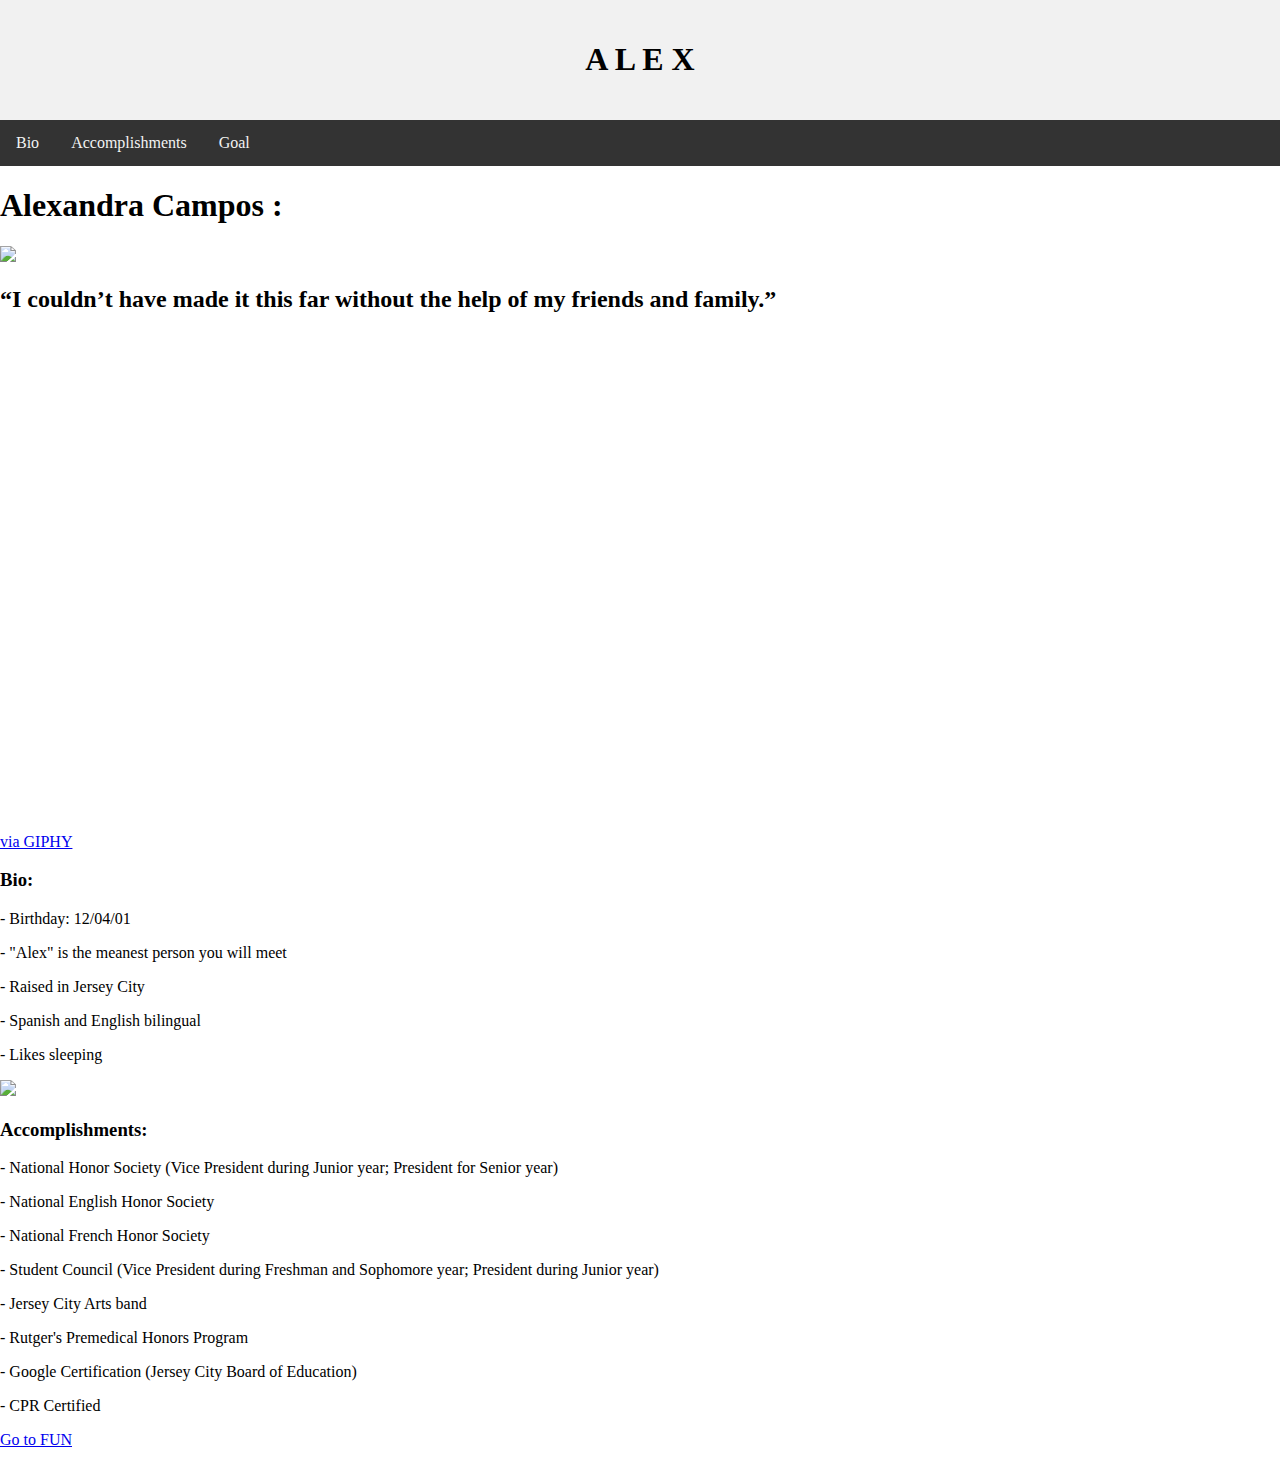
==== index.html @ baaabfd8 "Update and rename Index.html to index.html" ====
<!DOCTYPE html>
<html>
  <link rel="stylesheet" href = "styles.css">
  <html lang="en">
  <head>
  <title>CSS Website Layout</title>
  <meta charset="utf-8">
  <meta name="viewport" content="width=device-width, initial-scale=1">
  <style>
  * {
    box-sizing: border-box;
  }

  body {
    margin: 0;
  }

  /* Style the header */
  .header {
    background-color: #f1f1f1;
    padding: 20px;
    text-align: center;
  }

  /* Style the top navigation bar */
  .topnav {
    overflow: hidden;
    background-color: #333;
  }

  /* Style the topnav links */
  .topnav a {
    float: left;
    display: block;
    color: #f2f2f2;
    text-align: center;
    padding: 14px 16px;
    text-decoration: none;
  }

  /* Change color on hover */
  .topnav a:hover {
    background-color: #ddd;
    color: black;
  }
  </style>
  </head>
  <body>

  <div class="header">
    <h1>A L E X</h1>
  </div>

  <div class="topnav">
    <a href="#">Bio</a>
    <a href="#">Accomplishments</a>
    <a href="#">Goal</a>
  </div>

  </body>
  </html>
<header>
<h1>
  <strong>
    Alexandra Campos :
  </strong>
</h1>
</header>
<img src="alex+friends.jpg">

  <h2>
    “I couldn’t have made it this far without the help of my friends and family.”
  </h2>

<iframe src="https://giphy.com/embed/DAGBaLhUEp0TS" width="351" height="480" frameBorder="0" class="giphy-embed" allowFullScreen></iframe><p><a href="https://giphy.com/gifs/cute-kawaii-DAGBaLhUEp0TS">via GIPHY</a></p>
<h3>
  Bio:
</h3>

  <body>
  <p>
      - Birthday: 12/04/01
  </p>
  <p>
      - "Alex" is the meanest person you will meet
  </p>
  <p>
      - Raised in Jersey City
  </p>
  <p>
      - Spanish and English bilingual
  </p>
  <p>
      - Likes sleeping
  </p>
</body>

<img src="alex+jaden.jpg">

<h3>
  Accomplishments:
</h3>


<body>
  <p>
    - National Honor Society (Vice President during Junior year; President for Senior year)
  </p>
  <p>
    - National English Honor Society
  </p>
  <p>
    - National French Honor Society
  </p>
  <p>
    - Student Council (Vice President during Freshman and Sophomore year; President during Junior year)
  </p>
  <p>
    - Jersey City Arts band
  </p>
  <p>
    - Rutger's Premedical Honors Program
  </p>
  <p>
    - Google Certification (Jersey City Board of Education)
  </p>
  <p>
    - CPR Certified
  </p>
  <p>

</body>


</html>

<a href="https://www.youtube.com/watch?v=B-udfiFZcko">Go to FUN</a>
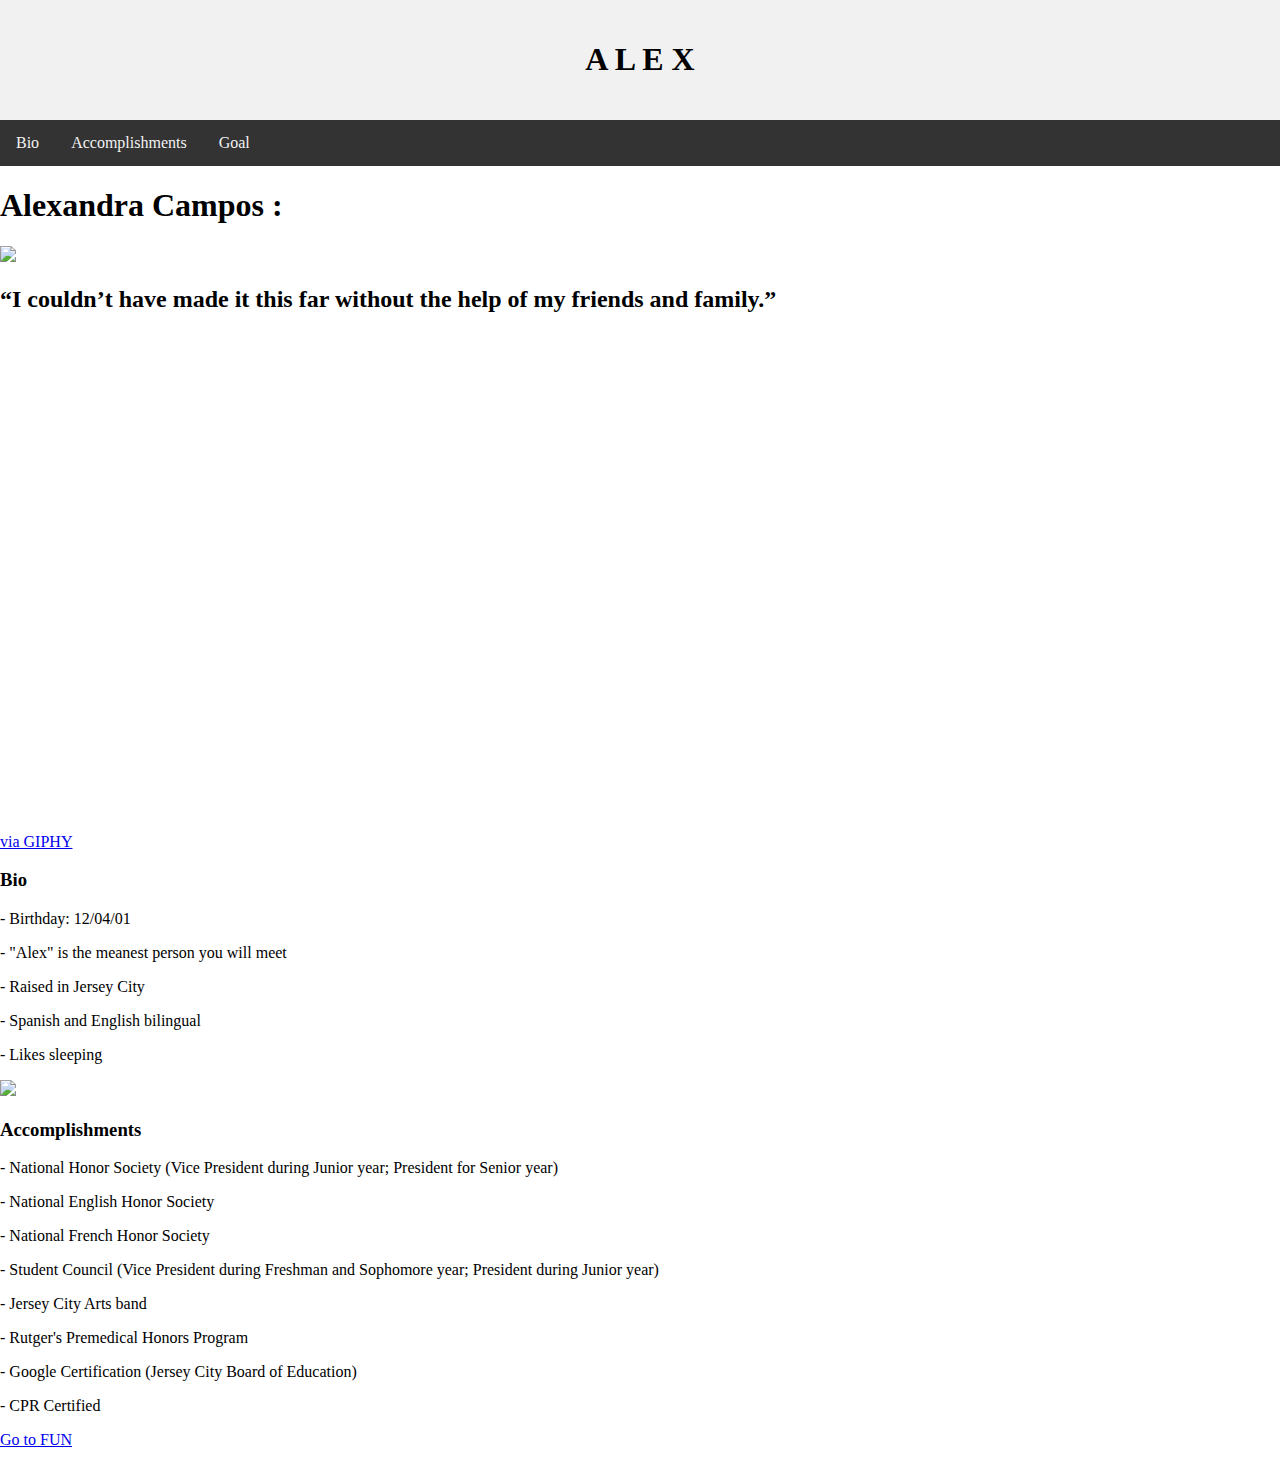
==== commit 822da219: "Update index.html" ====
--- a/index.html
+++ b/index.html
@@ -53,9 +53,9 @@
   </div>
 
   <div class="topnav">
-    <a href="#">Bio</a>
-    <a href="#">Accomplishments</a>
-    <a href="#">Goal</a>
+    <a href="#Bio">Bio</a>
+    <a href="#Accomplishments">Accomplishments</a>
+    <a href="#Goal">Goal</a>
   </div>
 
   </body>
@@ -74,9 +74,7 @@
   </h2>
 
 <iframe src="https://giphy.com/embed/DAGBaLhUEp0TS" width="351" height="480" frameBorder="0" class="giphy-embed" allowFullScreen></iframe><p><a href="https://giphy.com/gifs/cute-kawaii-DAGBaLhUEp0TS">via GIPHY</a></p>
-<h3>
-  Bio:
-</h3>
+ <h3 id=“Bio” > Bio </h3>
 
   <body>
   <p>
@@ -98,9 +96,7 @@
 
 <img src="alex+jaden.jpg">
 
-<h3>
-  Accomplishments:
-</h3>
+<h3 id=“Accomplishments” > Accomplishments </h3>
 
 
 <body>
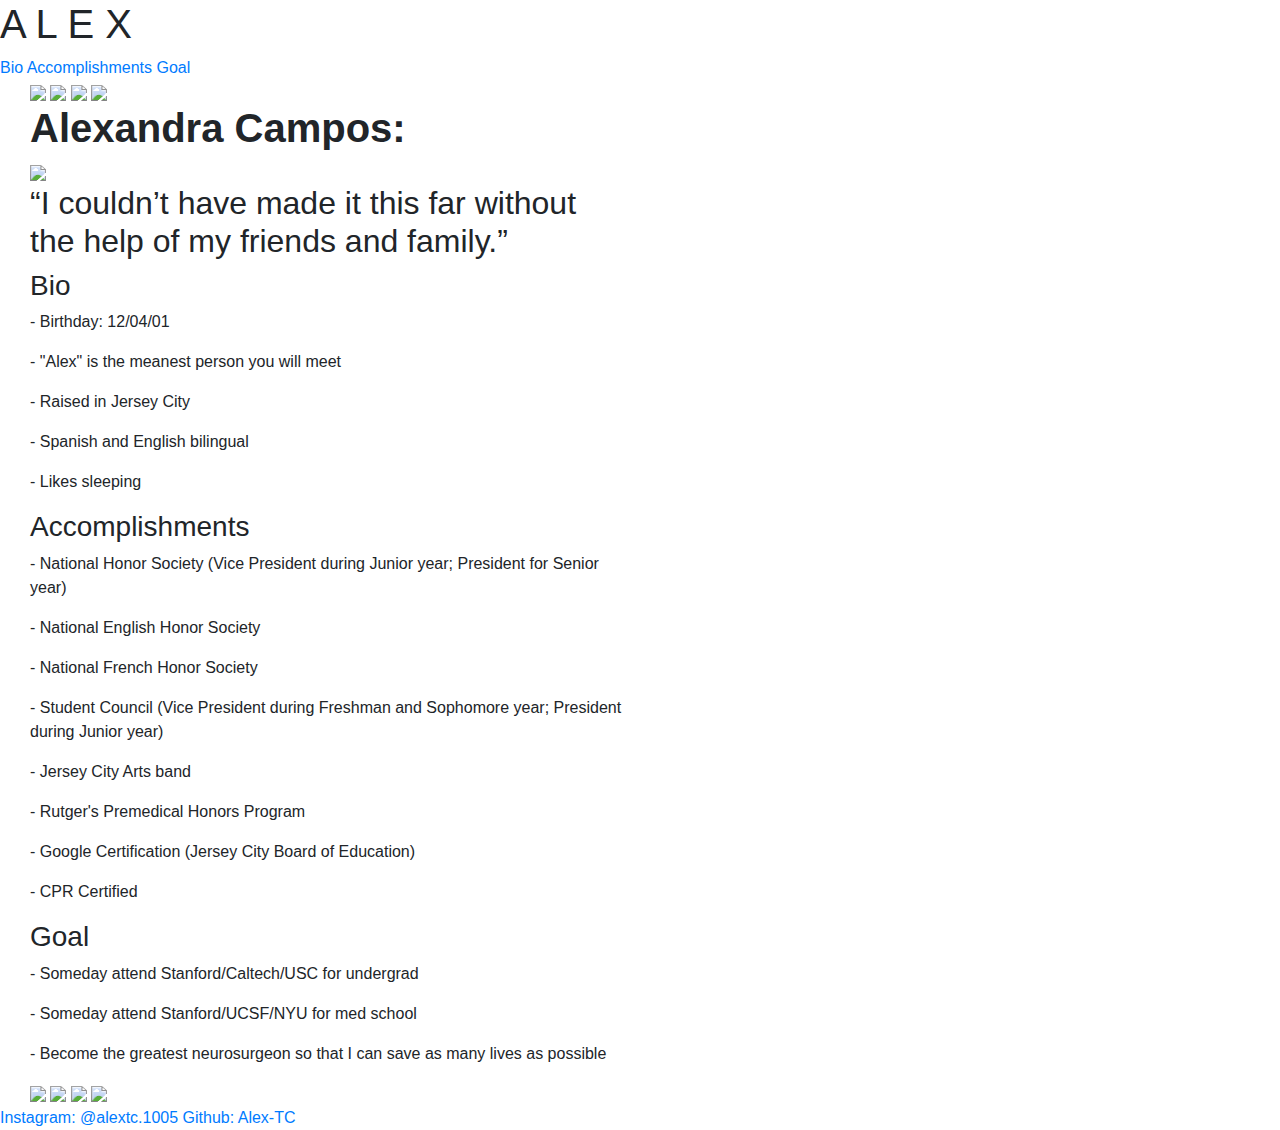
==== commit 1385c01b: "Website update" ====
--- a/index.html
+++ b/index.html
@@ -1,52 +1,20 @@
-
 <!DOCTYPE html>
-<html>
-  <link rel="stylesheet" href = "styles.css">
-  <html lang="en">
-  <head>
-  <title>CSS Website Layout</title>
+<html lang="en">
+<!-- only need 1 head -->
+<!-- used strapboot for columns -->
+<head>
+  <title>Alex</title>
   <meta charset="utf-8">
   <meta name="viewport" content="width=device-width, initial-scale=1">
-  <style>
-  * {
-    box-sizing: border-box;
-  }
+  <link href="https://fonts.googleapis.com/css?family=Darker+Grotesque&display=swap" rel="stylesheet">
+  <link rel="stylesheet" href="https://stackpath.bootstrapcdn.com/bootstrap/4.3.1/css/bootstrap.min.css"
+    integrity="sha384-ggOyR0iXCbMQv3Xipma34MD+dH/1fQ784/j6cY/iJTQUOhcWr7x9JvoRxT2MZw1T" crossorigin="anonymous">
+  <link rel="stylesheet" href="styles.css">
 
-  body {
-    margin: 0;
-  }
 
-  /* Style the header */
-  .header {
-    background-color: #f1f1f1;
-    padding: 20px;
-    text-align: center;
-  }
-
-  /* Style the top navigation bar */
-  .topnav {
-    overflow: hidden;
-    background-color: #333;
-  }
-
-  /* Style the topnav links */
-  .topnav a {
-    float: left;
-    display: block;
-    color: #f2f2f2;
-    text-align: center;
-    padding: 14px 16px;
-    text-decoration: none;
-  }
-
-  /* Change color on hover */
-  .topnav a:hover {
-    background-color: #ddd;
-    color: black;
-  }
-  </style>
-  </head>
-  <body>
+</head>
+<!-- only need 1 body -->
+<body>
 
   <div class="header">
     <h1>A L E X</h1>
@@ -58,77 +26,109 @@
     <a href="#Goal">Goal</a>
   </div>
 
-  </body>
-  </html>
-<header>
-<h1>
-  <strong>
-    Alexandra Campos :
-  </strong>
-</h1>
-</header>
-<img src="alex+friends.jpg">
+<!-- bootstrap container -->
+  <div class="container-fluid">
 
-  <h2>
-    “I couldn’t have made it this far without the help of my friends and family.”
-  </h2>
+<!-- assets on left side, limited to 4 photos-->
+    <div class="col-3 left">
+      <img src="assets/alex@niagara.jpg" class="alexNiagara">
+      <img src="assets/alexfeedsgiraffe.jpg" class="alexGiraffe">
+      <img src="assets/alex@barcelona.jpg">
+      <img src="assets/alexmeetspope.jpg">
+    </div>
 
-<iframe src="https://giphy.com/embed/DAGBaLhUEp0TS" width="351" height="480" frameBorder="0" class="giphy-embed" allowFullScreen></iframe><p><a href="https://giphy.com/gifs/cute-kawaii-DAGBaLhUEp0TS">via GIPHY</a></p>
- <h3 id=“Bio” > Bio </h3>
+<!-- Middle column with text and portrait photo-->
+    <div class="col-6">
+      <h1>
+        <strong>
+          Alexandra Campos:
+        </strong>
+      </h1>
+      <img src="assets/alexkindacute.jpg">
 
-  <body>
-  <p>
-      - Birthday: 12/04/01
-  </p>
-  <p>
-      - "Alex" is the meanest person you will meet
-  </p>
-  <p>
-      - Raised in Jersey City
-  </p>
-  <p>
-      - Spanish and English bilingual
-  </p>
-  <p>
-      - Likes sleeping
-  </p>
+      <h2 class="quote">
+        “I couldn’t have made it this far without the help of my friends and family.”
+      </h2>
+
+      <!-- <iframe src="https://giphy.com/embed/DAGBaLhUEp0TS" width="351" height="480" frameBorder="0" class="giphy-embed" allowFullScreen></iframe><p><a href="https://giphy.com/gifs/cute-kawaii-DAGBaLhUEp0TS">via GIPHY</a></p> -->
+      <h3 id="Bio"> Bio </h3>
+
+      <p>
+        - Birthday: 12/04/01
+      </p>
+      <p>
+        - "Alex" is the meanest person you will meet
+      </p>
+      <p>
+        - Raised in Jersey City
+      </p>
+      <p>
+        - Spanish and English bilingual
+      </p>
+      <p>
+        - Likes sleeping
+      </p>
+
+      <!-- <img src="alex+jaden.jpg"> -->
+
+      <h3 id="Accomplishments"> Accomplishments </h3>
+
+      <p>
+        - National Honor Society (Vice President during Junior year; President for Senior year)
+      </p>
+      <p>
+        - National English Honor Society
+      </p>
+      <p>
+        - National French Honor Society
+      </p>
+      <p>
+        - Student Council (Vice President during Freshman and Sophomore year; President during Junior year)
+      </p>
+      <p>
+        - Jersey City Arts band
+      </p>
+      <p>
+        - Rutger's Premedical Honors Program
+      </p>
+      <p>
+        - Google Certification (Jersey City Board of Education)
+      </p>
+      <p>
+        - CPR Certified
+      </p>
+      <h3 id="Goal"> Goal </h3>
+      <p>
+        - Someday attend Stanford/Caltech/USC for undergrad
+      </p>
+      <p>
+        - Someday attend Stanford/UCSF/NYU for med school
+      </p>
+      <p>
+        - Become the greatest neurosurgeon so that I can save as many lives as possible
+      </p>
+    </div>
+
+<!-- Right Column with assets, limited to 4 pics -->
+    <div class="col-3 right">
+      <img src="assets/alex+friends.jpg" class="alexFriends">
+      <img src="assets/alex+jaden.jpg" class="alexXJaden">
+      <img src="assets/mytwojj.jpg">
+      <img src="assets/omghekissedmyhand.jpg">
+    </div>
+<!-- bottom of page with social media --> 
+  </div>
+  <div id="footer">
+    <a href="https://www.instagram.com/alextc.1005/?hl=en">Instagram: @alextc.1005</a>
+    <a href="https://github.com/Alex-TC">Github: Alex-TC</a>
+  </div>
+  <!-- <img src="https://drive.google.com/file/d/1-vMOUWujWU9JsC8XbXj-_dAT73Kv8tUQ/view?usp=drivesdk" /> -->
 </body>
 
-<img src="alex+jaden.jpg">
-
-<h3 id=“Accomplishments” > Accomplishments </h3>
-
-
-<body>
-  <p>
-    - National Honor Society (Vice President during Junior year; President for Senior year)
-  </p>
-  <p>
-    - National English Honor Society
-  </p>
-  <p>
-    - National French Honor Society
-  </p>
-  <p>
-    - Student Council (Vice President during Freshman and Sophomore year; President during Junior year)
-  </p>
-  <p>
-    - Jersey City Arts band
-  </p>
-  <p>
-    - Rutger's Premedical Honors Program
-  </p>
-  <p>
-    - Google Certification (Jersey City Board of Education)
-  </p>
-  <p>
-    - CPR Certified
-  </p>
-  <p>
-
-</body>
+<!-- https://drive.google.com/file/d/1-oEWV5Y8i1G_snCskOqEicZXyJBR80DF/view?usp=drivesdk -->
 
 
 </html>
+<!-- end of website -->
 
-<a href="https://www.youtube.com/watch?v=B-udfiFZcko">Go to FUN</a>
+<!-- <a href="https://www.youtube.com/watch?v=B-udfiFZcko">Go to FUN</a> -->
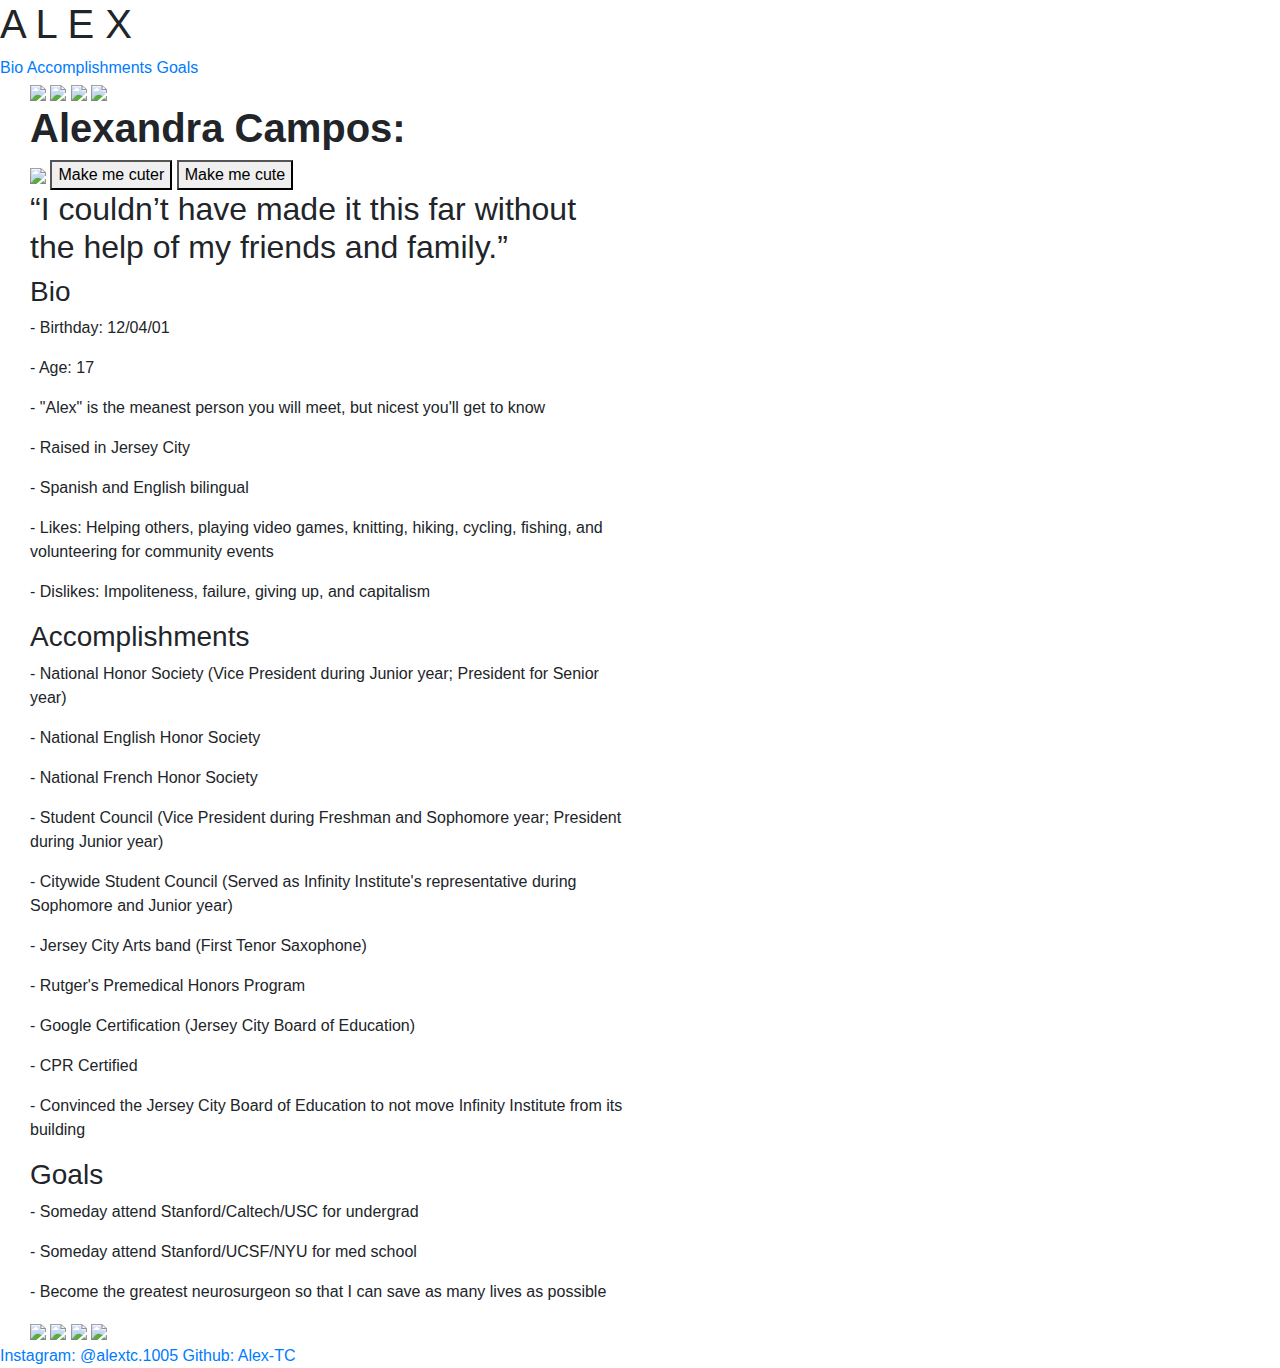
==== commit 9e412e57: "update" ====
--- a/index.html
+++ b/index.html
@@ -3,6 +3,7 @@
 <!-- only need 1 head -->
 <!-- used strapboot for columns -->
 <head>
+  <script scr="alex-web.js"></script>
   <title>Alex</title>
   <meta charset="utf-8">
   <meta name="viewport" content="width=device-width, initial-scale=1">
@@ -23,7 +24,7 @@
   <div class="topnav">
     <a href="#Bio">Bio</a>
     <a href="#Accomplishments">Accomplishments</a>
-    <a href="#Goal">Goal</a>
+    <a href="#Goals">Goals</a>
   </div>
 
 <!-- bootstrap container -->
@@ -37,14 +38,20 @@
       <img src="assets/alexmeetspope.jpg">
     </div>
 
-<!-- Middle column with text and portrait photo-->
+<!-- Middle column with text and portrait photo, too lazy to change everything to list form -->
     <div class="col-6">
       <h1>
         <strong>
           Alexandra Campos:
         </strong>
       </h1>
-      <img src="assets/alexkindacute.jpg">
+
+      <img id="myImage" src="assets/alexkindacute.jpg" style = >
+      <button onclick="document.getElementById('myImage').src='assets/alexAngel.jpg'">Make me cuter</button>
+      <!-- <img id="myImage" src="assets/alexAngel.jpg" style="width:100px"> -->
+      <button onclick="document.getElementById('myImage').src='assets/alexkindacute.jpg'">Make me cute</button>
+      <!-- <p id="demo">A Picture.</p> -->
+      <!-- <button type = "button" onclick = "myFunction()">Make me cuter</button> -->
 
       <h2 class="quote">
         “I couldn’t have made it this far without the help of my friends and family.”
@@ -57,7 +64,10 @@
         - Birthday: 12/04/01
       </p>
       <p>
-        - "Alex" is the meanest person you will meet
+        - Age: 17
+      </p>
+      <p>
+        - "Alex" is the meanest person you will meet, but nicest you'll get to know
       </p>
       <p>
         - Raised in Jersey City
@@ -66,9 +76,10 @@
         - Spanish and English bilingual
       </p>
       <p>
-        - Likes sleeping
+        - Likes: Helping others, playing video games, knitting, hiking, cycling, fishing, and volunteering for community events
       </p>
-
+      <p>
+        - Dislikes: Impoliteness, failure, giving up, and capitalism
       <!-- <img src="alex+jaden.jpg"> -->
 
       <h3 id="Accomplishments"> Accomplishments </h3>
@@ -86,7 +97,10 @@
         - Student Council (Vice President during Freshman and Sophomore year; President during Junior year)
       </p>
       <p>
-        - Jersey City Arts band
+        - Citywide Student Council (Served as Infinity Institute's representative during Sophomore and Junior year)
+      </p>
+      <p>
+        - Jersey City Arts band (First Tenor Saxophone)
       </p>
       <p>
         - Rutger's Premedical Honors Program
@@ -97,7 +111,10 @@
       <p>
         - CPR Certified
       </p>
-      <h3 id="Goal"> Goal </h3>
+      <p>
+        - Convinced the Jersey City Board of Education to not move Infinity Institute from its building
+      </p>
+      <h3 id="Goals"> Goals </h3>
       <p>
         - Someday attend Stanford/Caltech/USC for undergrad
       </p>
@@ -116,7 +133,7 @@
       <img src="assets/mytwojj.jpg">
       <img src="assets/omghekissedmyhand.jpg">
     </div>
-<!-- bottom of page with social media --> 
+<!-- bottom of page with social media -->
   </div>
   <div id="footer">
     <a href="https://www.instagram.com/alextc.1005/?hl=en">Instagram: @alextc.1005</a>
@@ -130,5 +147,3 @@
 
 </html>
 <!-- end of website -->
-
-<!-- <a href="https://www.youtube.com/watch?v=B-udfiFZcko">Go to FUN</a> -->
